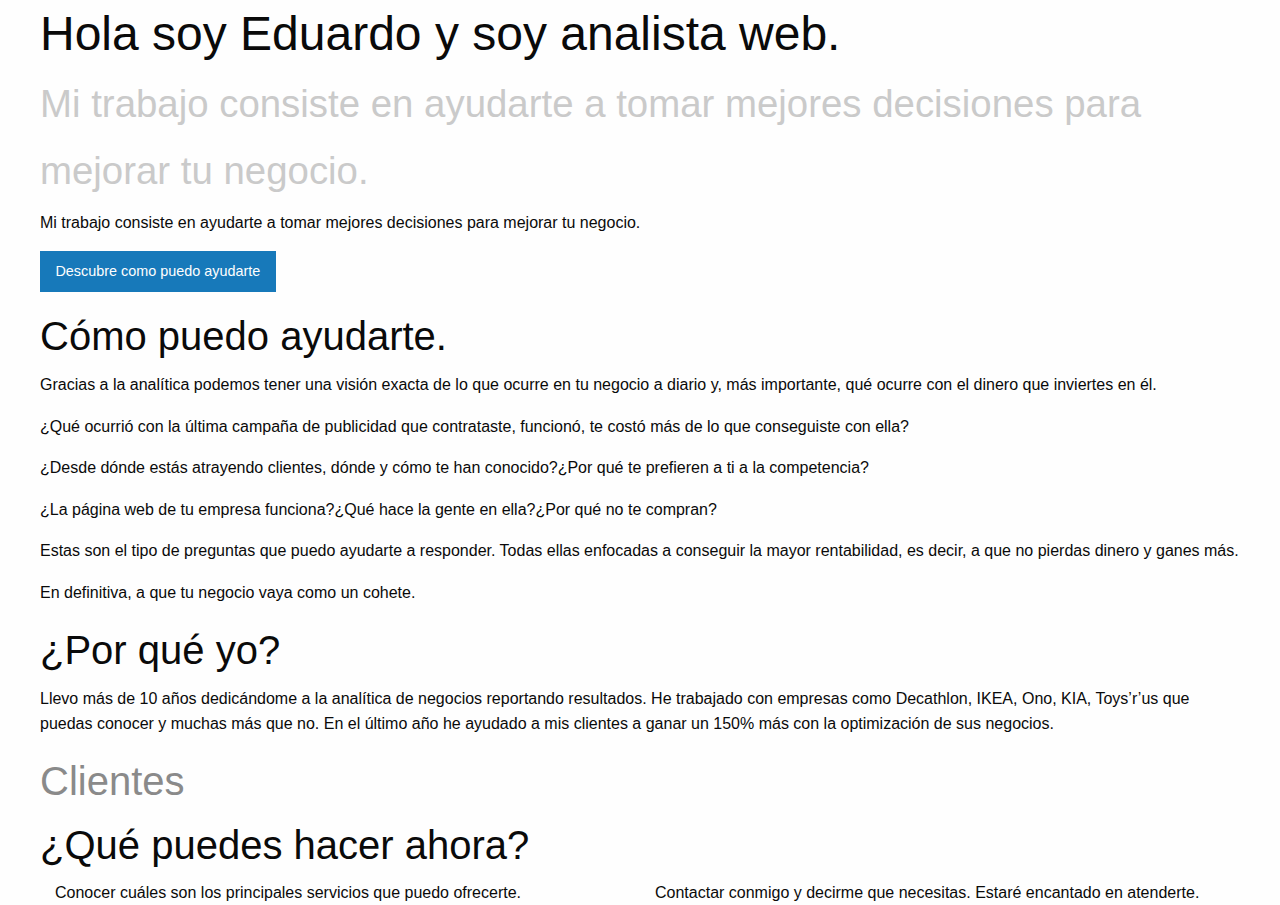
==== docs/index.html @ 40c100d5 "actualizació a /docs per adaptar a github" ====
<!doctype html>
<html class="no-js" lang="en">
  <head>
    <meta charset="utf-8" />
    <meta http-equiv="x-ua-compatible" content="ie=edge">
    <meta name="viewport" content="width=device-width, initial-scale=1.0">
    <title>Foundation for Sites</title>
    <link rel="stylesheet" href="assets/css/app.css">
  </head>
  <body>

    <div id="home" class="row">
    <section class="hero">
    	<h1>Hola soy Eduardo y soy analista web.
    	<br><small>Mi trabajo consiste en ayudarte a tomar mejores decisiones para mejorar tu negocio.</small></h1>
    	<p>Mi trabajo consiste en ayudarte a tomar mejores decisiones para mejorar tu negocio.</p>
    	<a class="button" href="servicios.html">Descubre como puedo ayudarte</a>  
    </section>
    <section class="how">
    	<h2>Cómo puedo ayudarte.</h2>
    	<p>Gracias a la analítica podemos tener una visión exacta de lo que ocurre en tu negocio a diario y, más importante, qué ocurre con el dinero que inviertes en él.</p>
    	<p>¿Qué ocurrió con la última campaña de publicidad que contrataste, funcionó, te costó más de lo que conseguiste con ella?</p>
    	<p>¿Desde dónde estás atrayendo clientes, dónde y cómo te han conocido?¿Por qué te prefieren a ti a la competencia?</p>
    	<p>¿La página web de tu empresa funciona?¿Qué hace la gente en ella?¿Por qué no te compran?</p>
    	<p>Estas son el tipo de preguntas que puedo ayudarte a responder. Todas ellas enfocadas a conseguir la mayor rentabilidad, es decir, a que no pierdas dinero y ganes más.</p>
    	<p>En definitiva, a que tu negocio vaya como un cohete.</p>
    </section>
    <section class="why">
    	<h2>¿Por qué yo?</h2>	
    	<p>Llevo más de 10 años dedicándome a la analítica de negocios reportando resultados. He trabajado con empresas como Decathlon, IKEA, Ono, KIA, Toys’r’us que puedas conocer y muchas más que no. En el último año he ayudado a mis clientes a ganar un 150% más con la optimización de sus negocios.</p>
    	<h2 class="subheader">Clientes</h2>
    </section>
    <section class="next">
    	<h2>¿Qué puedes hacer ahora?</h2>	
    	<div class="small-12 medium-6 columns">Conocer cuáles son los principales servicios que puedo ofrecerte.</div>
    	<div class="small-12 medium-6 columns">Contactar conmigo y decirme que necesitas. Estaré encantado en atenderte.</div>
    </section>
    </div>
    

    <script src="assets/js/app.js"></script>
  </body>
</html>
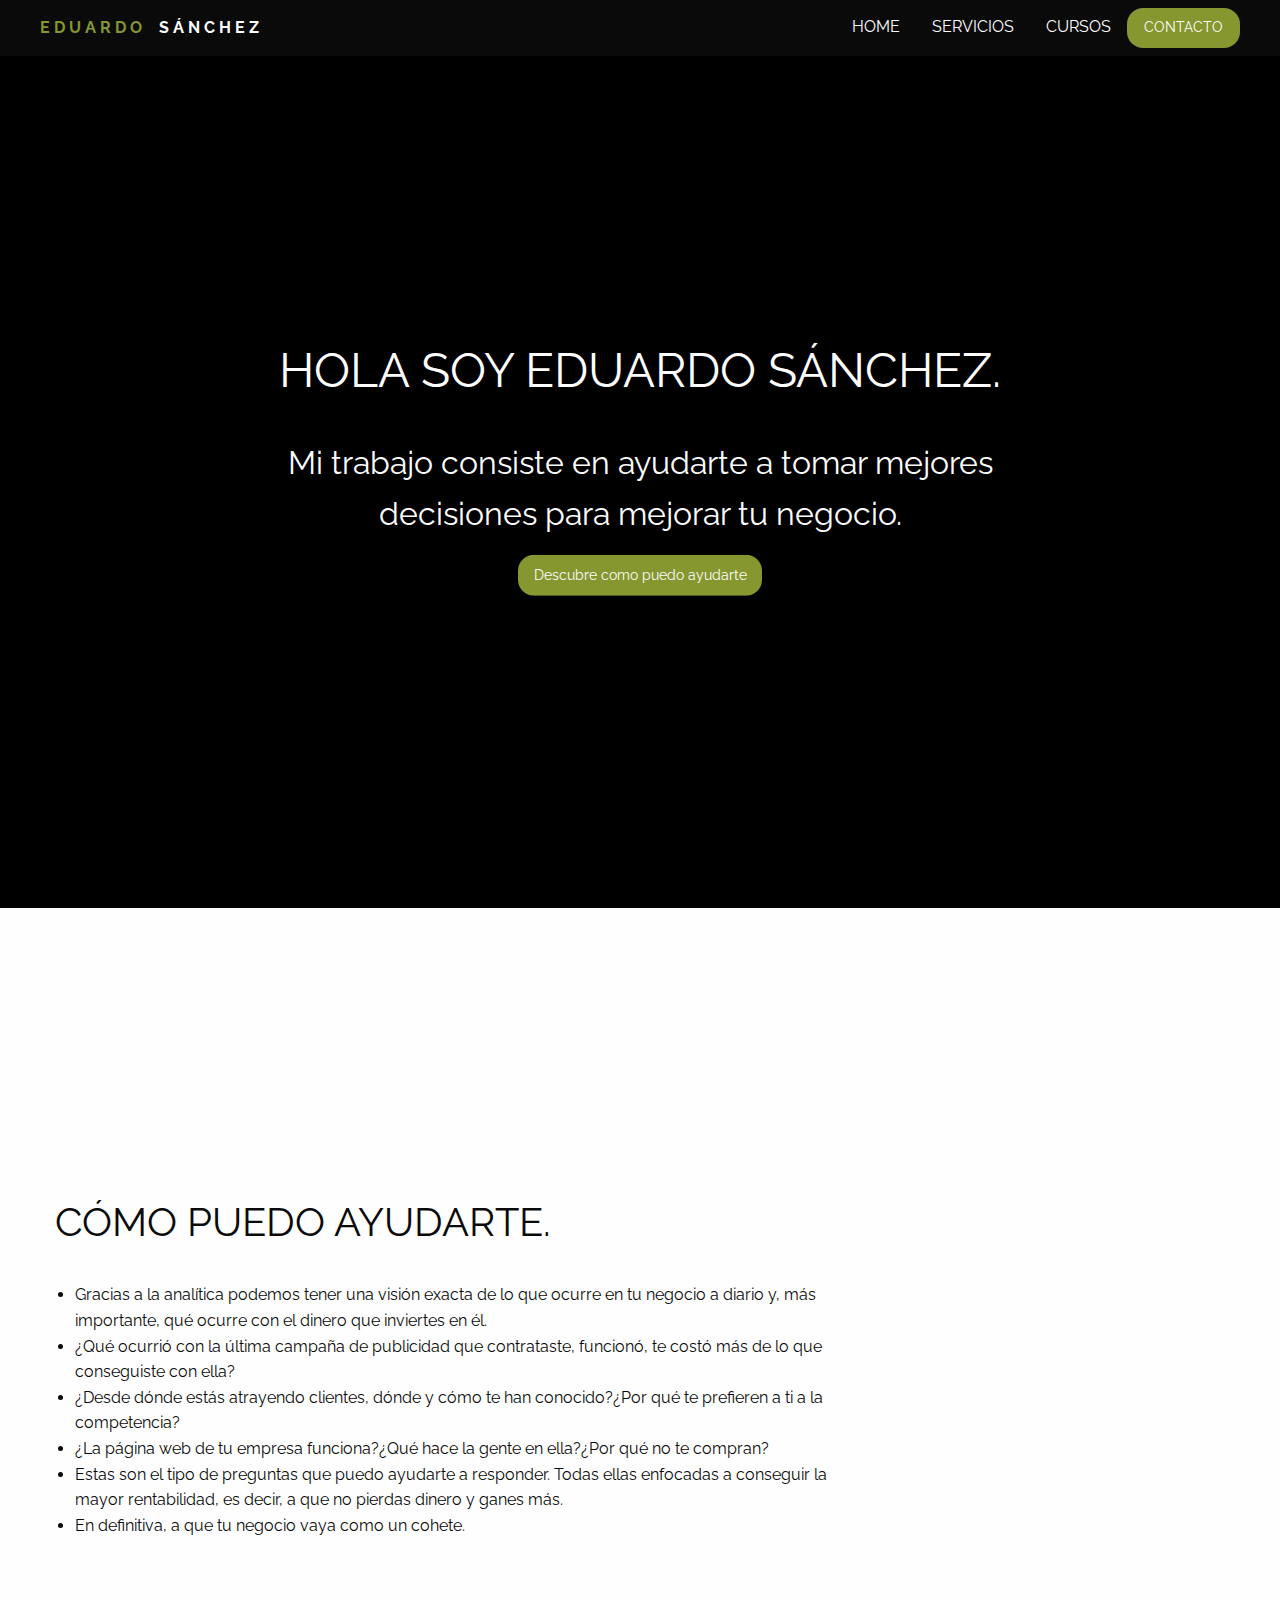
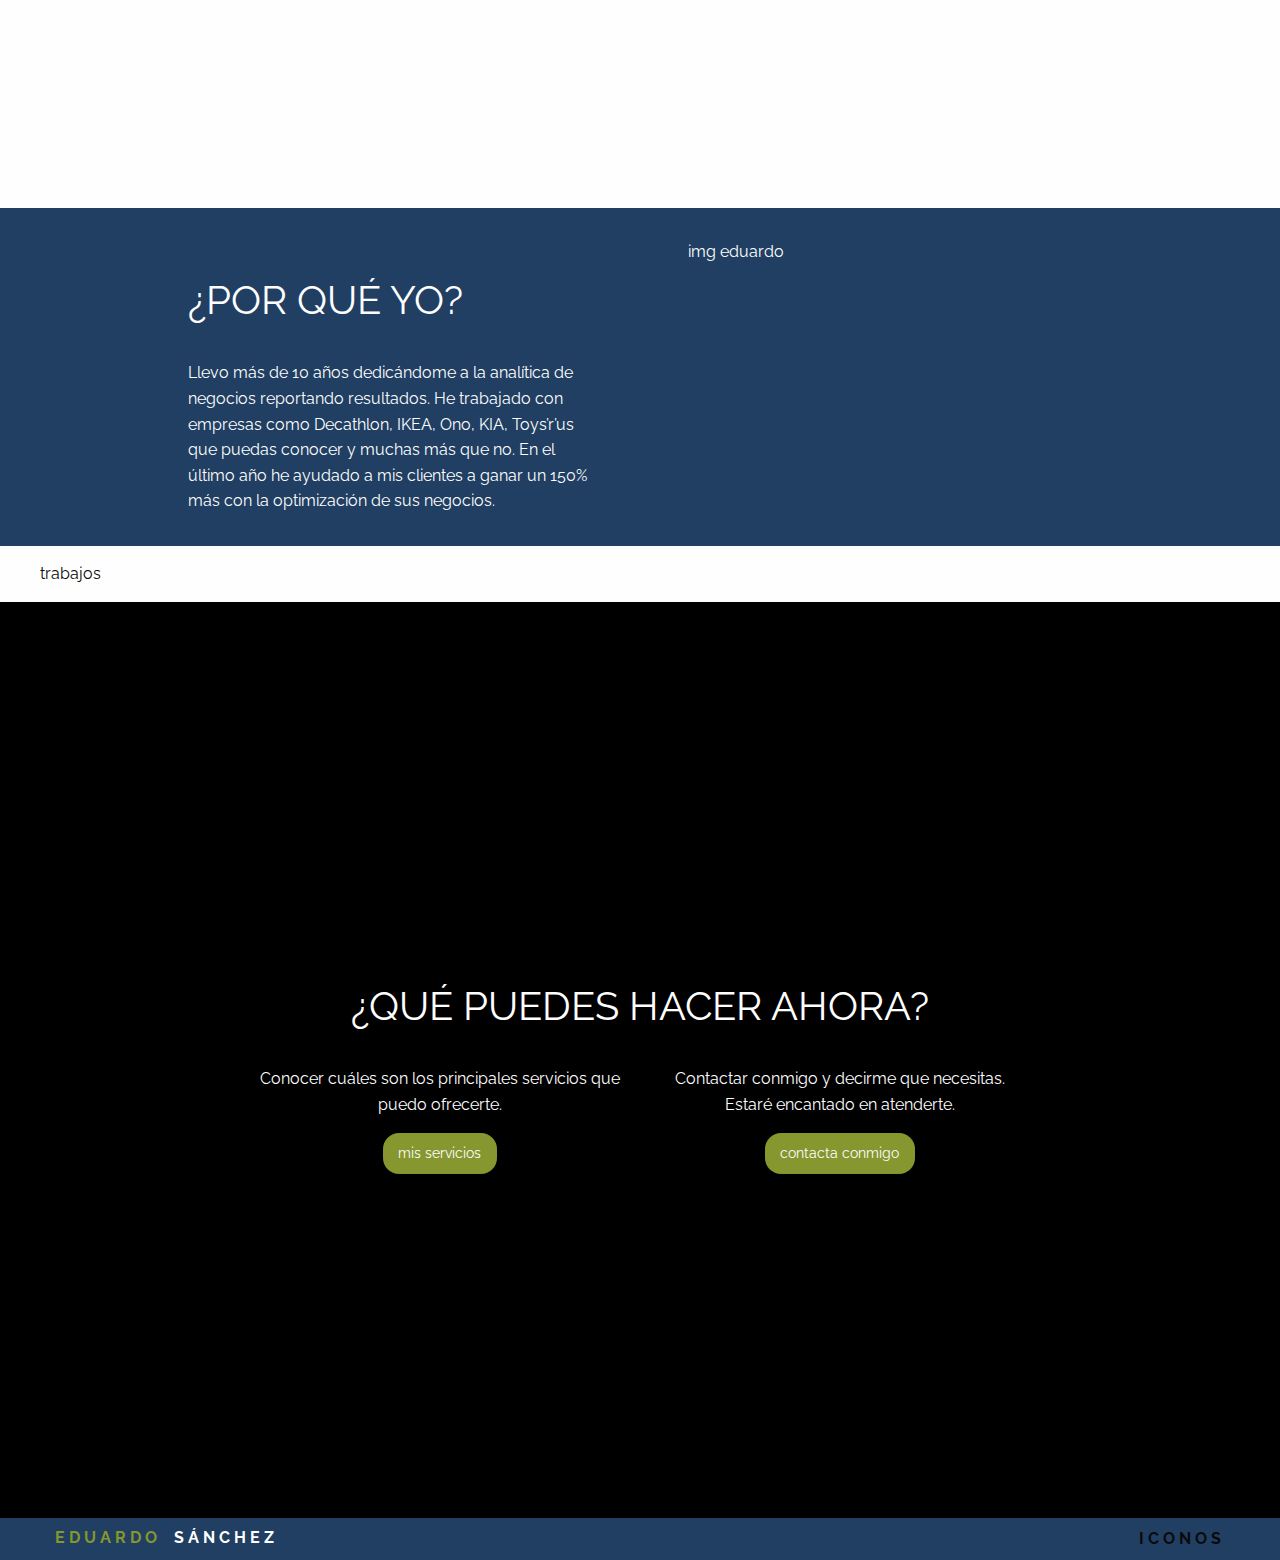
==== commit 5b68b988: "actualització estils, falten imatges, pagina cursos i links" ====
--- a/docs/index.html
+++ b/docs/index.html
@@ -9,36 +9,100 @@
     <link rel="stylesheet" href="assets/css/app.css">
   </head>
   <body>
-
-    <div id="home" class="row">
-    <section class="hero">
-    	<h1>Hola soy Eduardo y soy analista web.
-    	<br><small>Mi trabajo consiste en ayudarte a tomar mejores decisiones para mejorar tu negocio.</small></h1>
+    <header id="headerblog">
+      <div class="top-bar-container" data-sticky-container>
+        <div class="sticky" data-sticky data-options="marginTop: 0;stickyOn: small;" style="width:100%">
+         <div class="title-bar" data-responsive-toggle="main-menu" data-hide-for="medium">
+           <div class="row">
+             <div class="top-bar-left"><a href="http://www.unicorninteriors.es">eduardo <span>sánchez</span></a></div>
+             <div class="top-bar-right"> <button class="menu-icon" type="button" data-toggle="main-menu"></button></div>
+           </div>
+       </div>
+       <div class="top-bar" id="main-menu">
+         <div class="row">
+       <div class="top-bar-left">
+             <div class="top-bar-left"><a href="http://www.unicorninteriors.es">eduardo <span>sánchez</span></a></div>
+       </div>
+       <div class="top-bar-right">
+           <ul class=" medium-horizontal vertical dropdown menu" data-responsive-menu="accordion medium-dropdown">
+             <li><a href="index.html">Home</a> </li>
+             <li><a href="servicios.html">servicios</a> </li>
+             <li><a href="cursos.html">cursos</a> </li>
+             <li><a href="contacto.html" class="button">contacto</a> </li>
+           </ul>
+       </div>
+       </div>
+       </div>
+       </div>
+     </div>
+    </header>
+    <div id="home">
+    <section class="hero row">
+    	<div class="content">
+    	<div class="small-centered text-center small-12 medium-9 columns">
+    	<h1>Hola soy Eduardo Sánchez.</h1>
     	<p>Mi trabajo consiste en ayudarte a tomar mejores decisiones para mejorar tu negocio.</p>
-    	<a class="button" href="servicios.html">Descubre como puedo ayudarte</a>  
+    	<a class="button" href="servicios.html">Descubre como puedo ayudarte</a>
+    	</div>
+    	</div>
     </section>
     <section class="how">
-    	<h2>Cómo puedo ayudarte.</h2>
-    	<p>Gracias a la analítica podemos tener una visión exacta de lo que ocurre en tu negocio a diario y, más importante, qué ocurre con el dinero que inviertes en él.</p>
-    	<p>¿Qué ocurrió con la última campaña de publicidad que contrataste, funcionó, te costó más de lo que conseguiste con ella?</p>
-    	<p>¿Desde dónde estás atrayendo clientes, dónde y cómo te han conocido?¿Por qué te prefieren a ti a la competencia?</p>
-    	<p>¿La página web de tu empresa funciona?¿Qué hace la gente en ella?¿Por qué no te compran?</p>
-    	<p>Estas son el tipo de preguntas que puedo ayudarte a responder. Todas ellas enfocadas a conseguir la mayor rentabilidad, es decir, a que no pierdas dinero y ganes más.</p>
-    	<p>En definitiva, a que tu negocio vaya como un cohete.</p>
+    	<div class="row">
+    		<div class="content">
+    			<div class="small-12 medium-8 columns">
+    				<h2>Cómo puedo ayudarte.</h2>
+    				<ul>
+    				<li>Gracias a la analítica podemos tener una visión exacta de lo que ocurre en tu negocio a diario y, más importante, qué ocurre con el dinero que inviertes en él.</li>
+    				<li>¿Qué ocurrió con la última campaña de publicidad que contrataste, funcionó, te costó más de lo que conseguiste con ella?</li>
+    				<li>¿Desde dónde estás atrayendo clientes, dónde y cómo te han conocido?¿Por qué te prefieren a ti a la competencia?</li>
+    				<li>¿La página web de tu empresa funciona?¿Qué hace la gente en ella?¿Por qué no te compran?</li>
+    				<li>Estas son el tipo de preguntas que puedo ayudarte a responder. Todas ellas enfocadas a conseguir la mayor rentabilidad, es decir, a que no pierdas dinero y ganes más.</li>
+    				<li>En definitiva, a que tu negocio vaya como un cohete.</li>
+    				</ul>
+    			</div>
+    			<div class="medium-8 columns">
+    
+    			</div>
+    		</div>
+    	</div>
     </section>
     <section class="why">
-    	<h2>¿Por qué yo?</h2>	
-    	<p>Llevo más de 10 años dedicándome a la analítica de negocios reportando resultados. He trabajado con empresas como Decathlon, IKEA, Ono, KIA, Toys’r’us que puedas conocer y muchas más que no. En el último año he ayudado a mis clientes a ganar un 150% más con la optimización de sus negocios.</p>
-    	<h2 class="subheader">Clientes</h2>
+    	<div class="row">
+    	<div class="small-12 medium-5 medium-offset-1 columns">
+    		<h2>¿Por qué yo?</h2>
+    		<p>Llevo más de 10 años dedicándome a la analítica de negocios reportando resultados. He trabajado con empresas como Decathlon, IKEA, Ono, KIA, Toys’r’us que puedas conocer y muchas más que no. En el último año he ayudado a mis clientes a ganar un 150% más con la optimización de sus negocios.</p>
+    	</div>
+    	<div class="small-12 medium-5 end columns">
+     img eduardo
+    	</div>
+    
+    </div>
+    	<div class="clientes">
+    		<div class="row">
+    					trabajos
+    		</div>
+    	</div>
     </section>
-    <section class="next">
-    	<h2>¿Qué puedes hacer ahora?</h2>	
-    	<div class="small-12 medium-6 columns">Conocer cuáles son los principales servicios que puedo ofrecerte.</div>
-    	<div class="small-12 medium-6 columns">Contactar conmigo y decirme que necesitas. Estaré encantado en atenderte.</div>
+    
+    <section class="next row text-center">
+    	<div class="content">
+    	<div class="columns"><h2>¿Qué puedes hacer ahora?</h2></div>
+    	<div class="small-12 medium-4 medium-offset-2 columns"><p>Conocer cuáles son los principales servicios que puedo ofrecerte.</p><a href="servicios.html" class="button">mis servicios</a></div>
+    	<div class="small-12 medium-4 end columns"><p>Contactar conmigo y decirme que necesitas. Estaré encantado en atenderte.</p><a href="contacto.html" class="button">contacta conmigo</a></div>
+    	</div>
     </section>
     </div>
     
-
+    <footer>
+      <div class="row">
+             <div class="small-12 medium-6 columns">
+                <a href="http://www.unicorninteriors.es">eduardo <span>sánchez</span></a>
+             </div>
+             <div class="small-12 medium-6 columns text-center medium-text-right">
+               <p>iconos</p>
+             </div>
+      </div>
+    </footer>
     <script src="assets/js/app.js"></script>
   </body>
-</html>+</html>
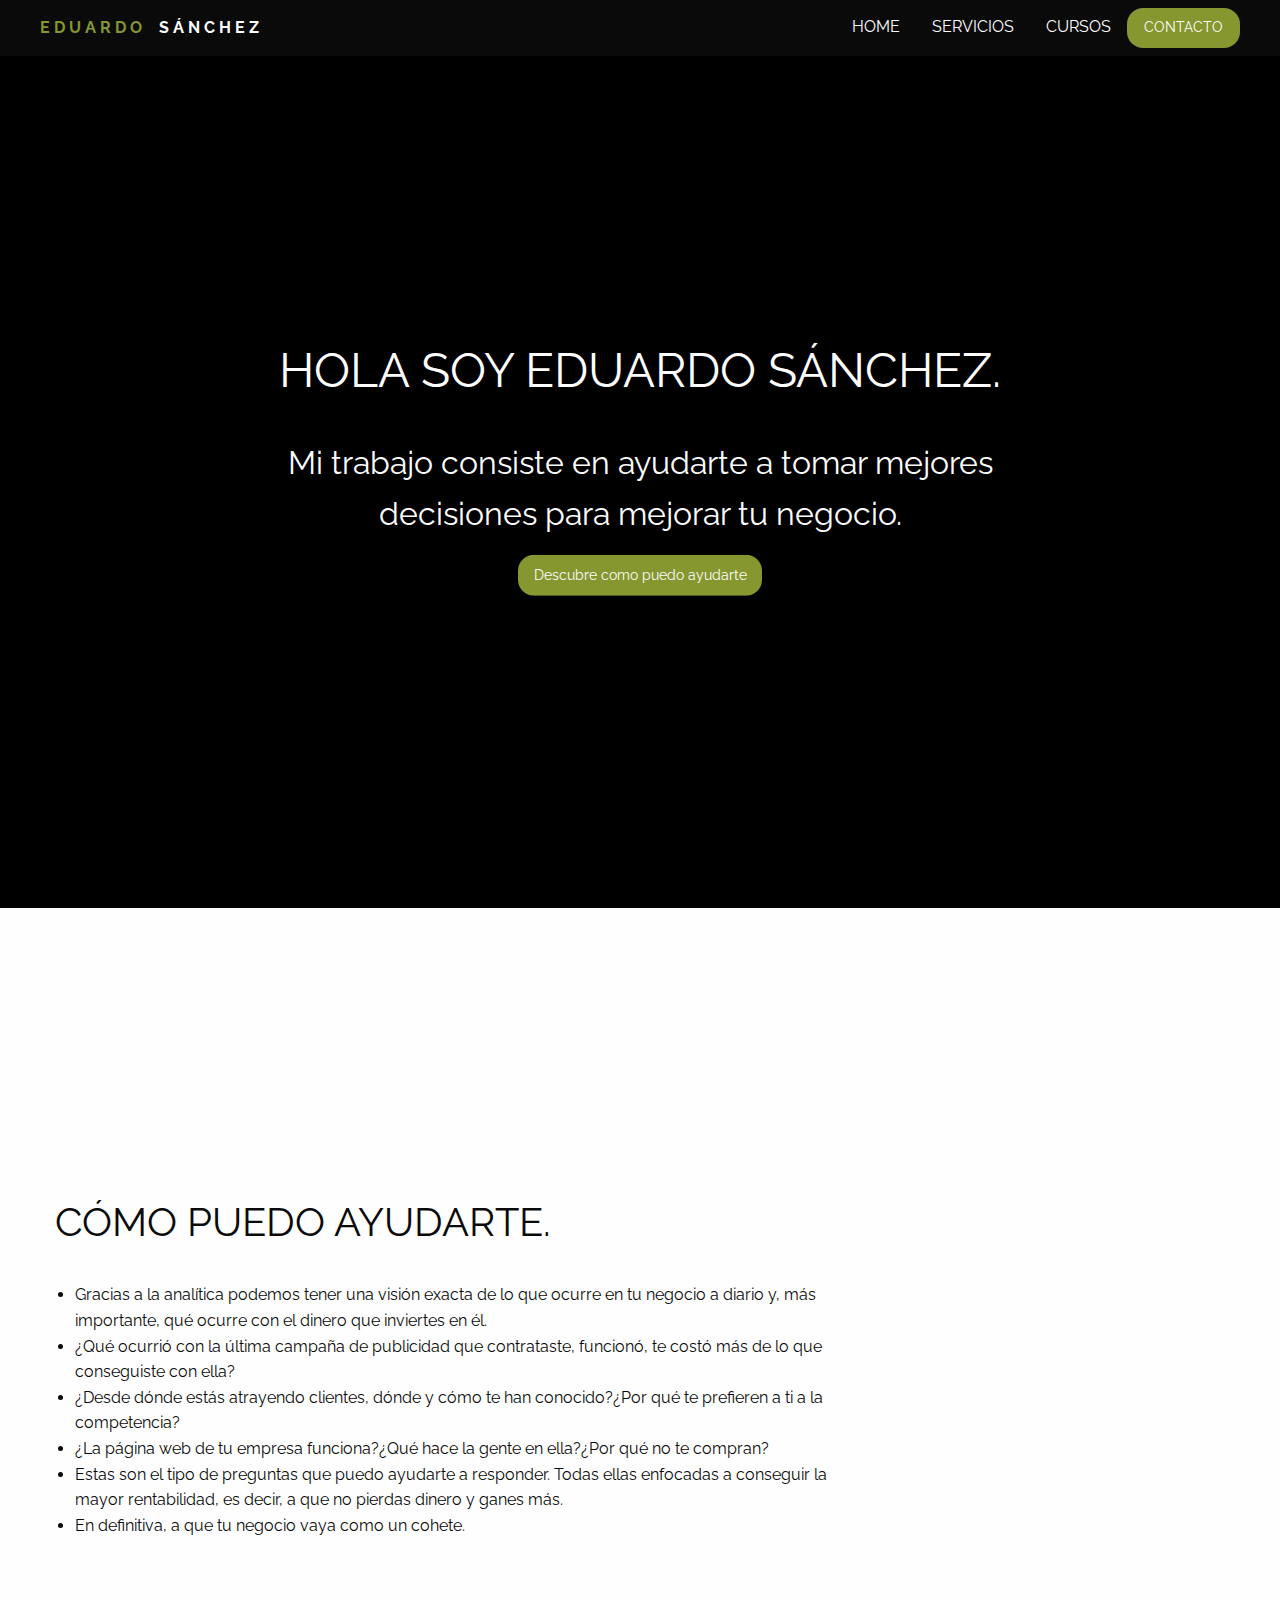
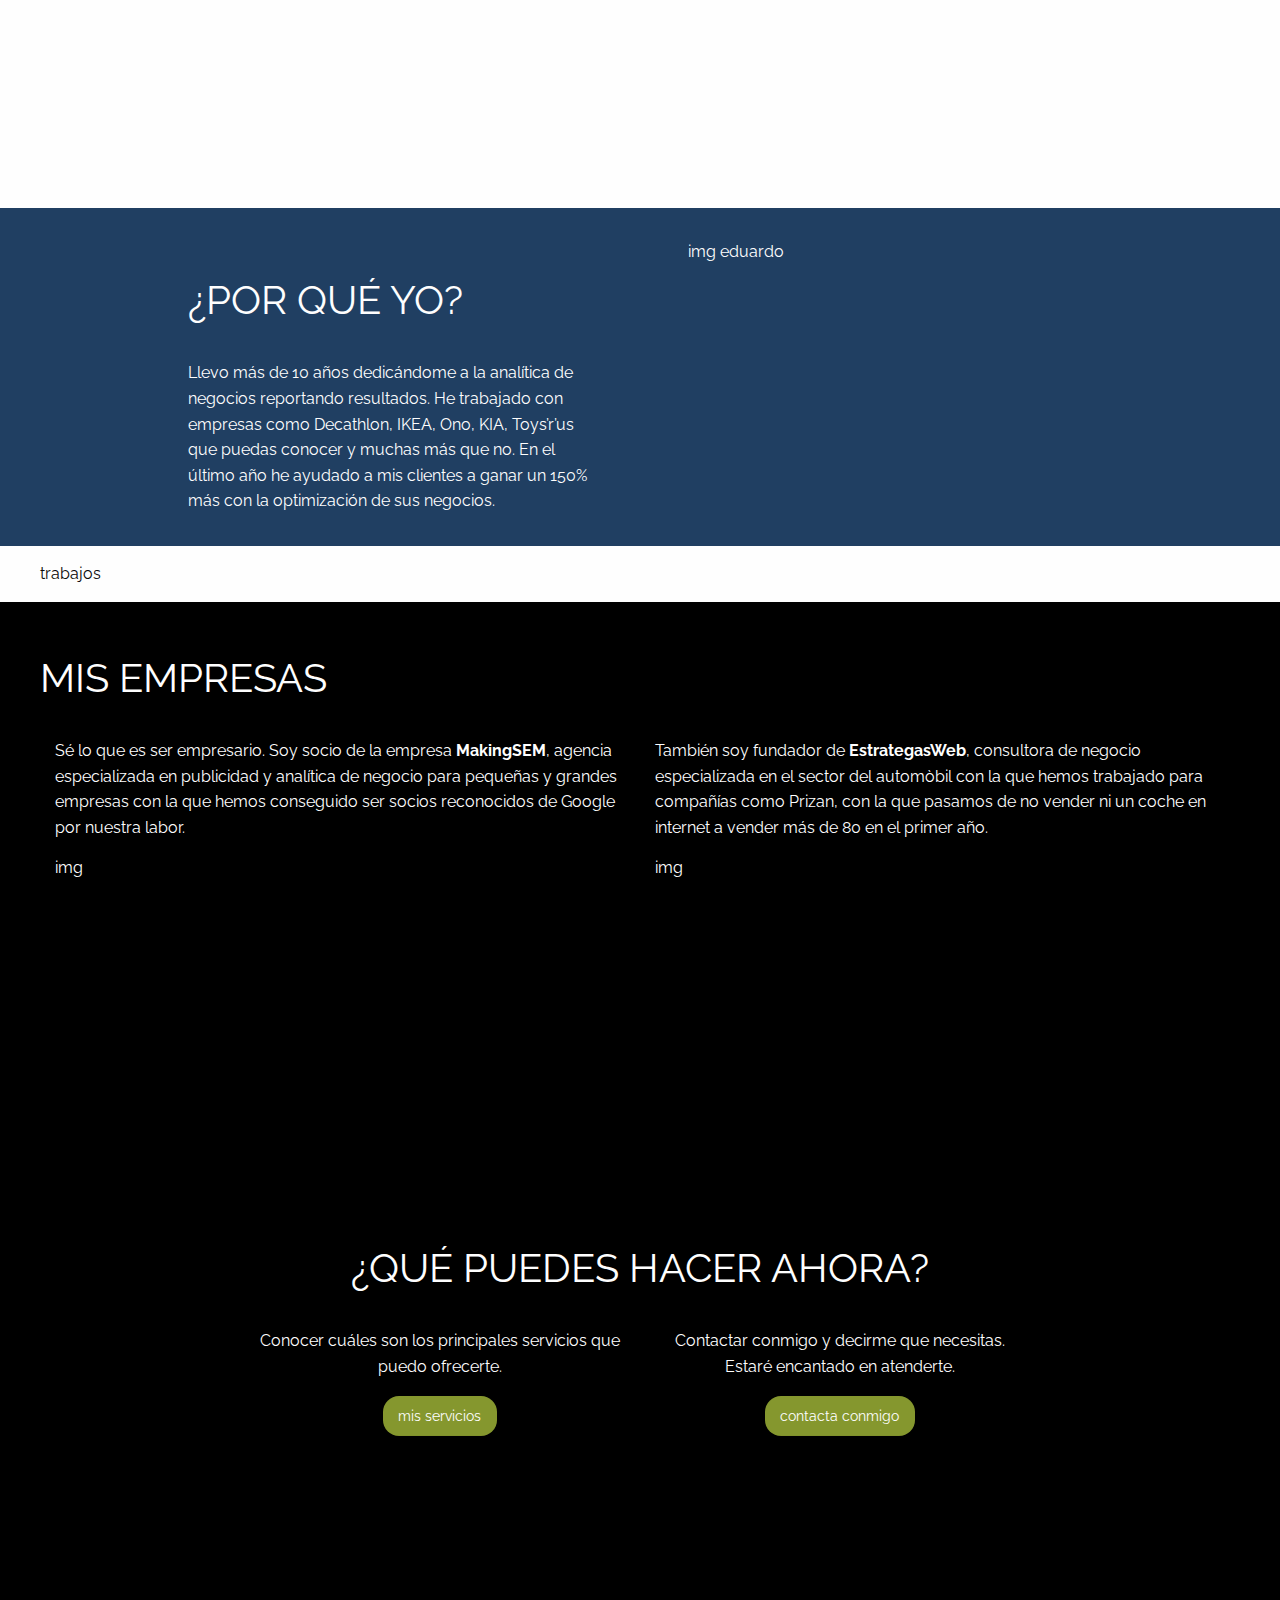
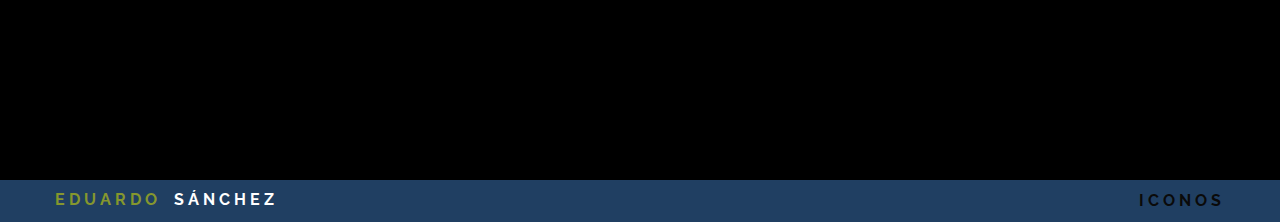
==== commit 9f0e744e: "afegir secció -mis empresas-" ====
--- a/docs/index.html
+++ b/docs/index.html
@@ -14,14 +14,14 @@
         <div class="sticky" data-sticky data-options="marginTop: 0;stickyOn: small;" style="width:100%">
          <div class="title-bar" data-responsive-toggle="main-menu" data-hide-for="medium">
            <div class="row">
-             <div class="top-bar-left"><a href="http://www.unicorninteriors.es">eduardo <span>sánchez</span></a></div>
+             <div class="top-bar-left"><a href="index.html">eduardo <span>sánchez</span></a></div>
              <div class="top-bar-right"> <button class="menu-icon" type="button" data-toggle="main-menu"></button></div>
            </div>
        </div>
        <div class="top-bar" id="main-menu">
          <div class="row">
        <div class="top-bar-left">
-             <div class="top-bar-left"><a href="http://www.unicorninteriors.es">eduardo <span>sánchez</span></a></div>
+             <div class="top-bar-left"><a href="index.html">eduardo <span>sánchez</span></a></div>
        </div>
        <div class="top-bar-right">
            <ul class=" medium-horizontal vertical dropdown menu" data-responsive-menu="accordion medium-dropdown">
@@ -83,7 +83,18 @@
     		</div>
     	</div>
     </section>
+    <section class="empresas row">
+    	<h2>Mis empresas</h2>
+    	<div class="small-12 medium-6 columns">
+    		<p>Sé lo que es ser empresario. Soy socio de la empresa <b>MakingSEM</b>, agencia especializada en publicidad y analítica de negocio para pequeñas y grandes empresas con la que hemos conseguido ser socios reconocidos de Google por nuestra labor. </p>
+    		img
+    	</div>
+    	<div class="small-12 medium-6 columns">
+    		<p>También soy fundador de <b>EstrategasWeb</b>, consultora de negocio especializada en el sector del automòbil con la que hemos trabajado para compañías como Prizan, con la que pasamos de no vender ni un coche en internet a vender más de 80 en el primer año.</p>
+    		img
+    	</div>
     
+    </section>
     <section class="next row text-center">
     	<div class="content">
     	<div class="columns"><h2>¿Qué puedes hacer ahora?</h2></div>
@@ -96,7 +107,7 @@
     <footer>
       <div class="row">
              <div class="small-12 medium-6 columns">
-                <a href="http://www.unicorninteriors.es">eduardo <span>sánchez</span></a>
+                <a href="index.html">eduardo <span>sánchez</span></a>
              </div>
              <div class="small-12 medium-6 columns text-center medium-text-right">
                <p>iconos</p>
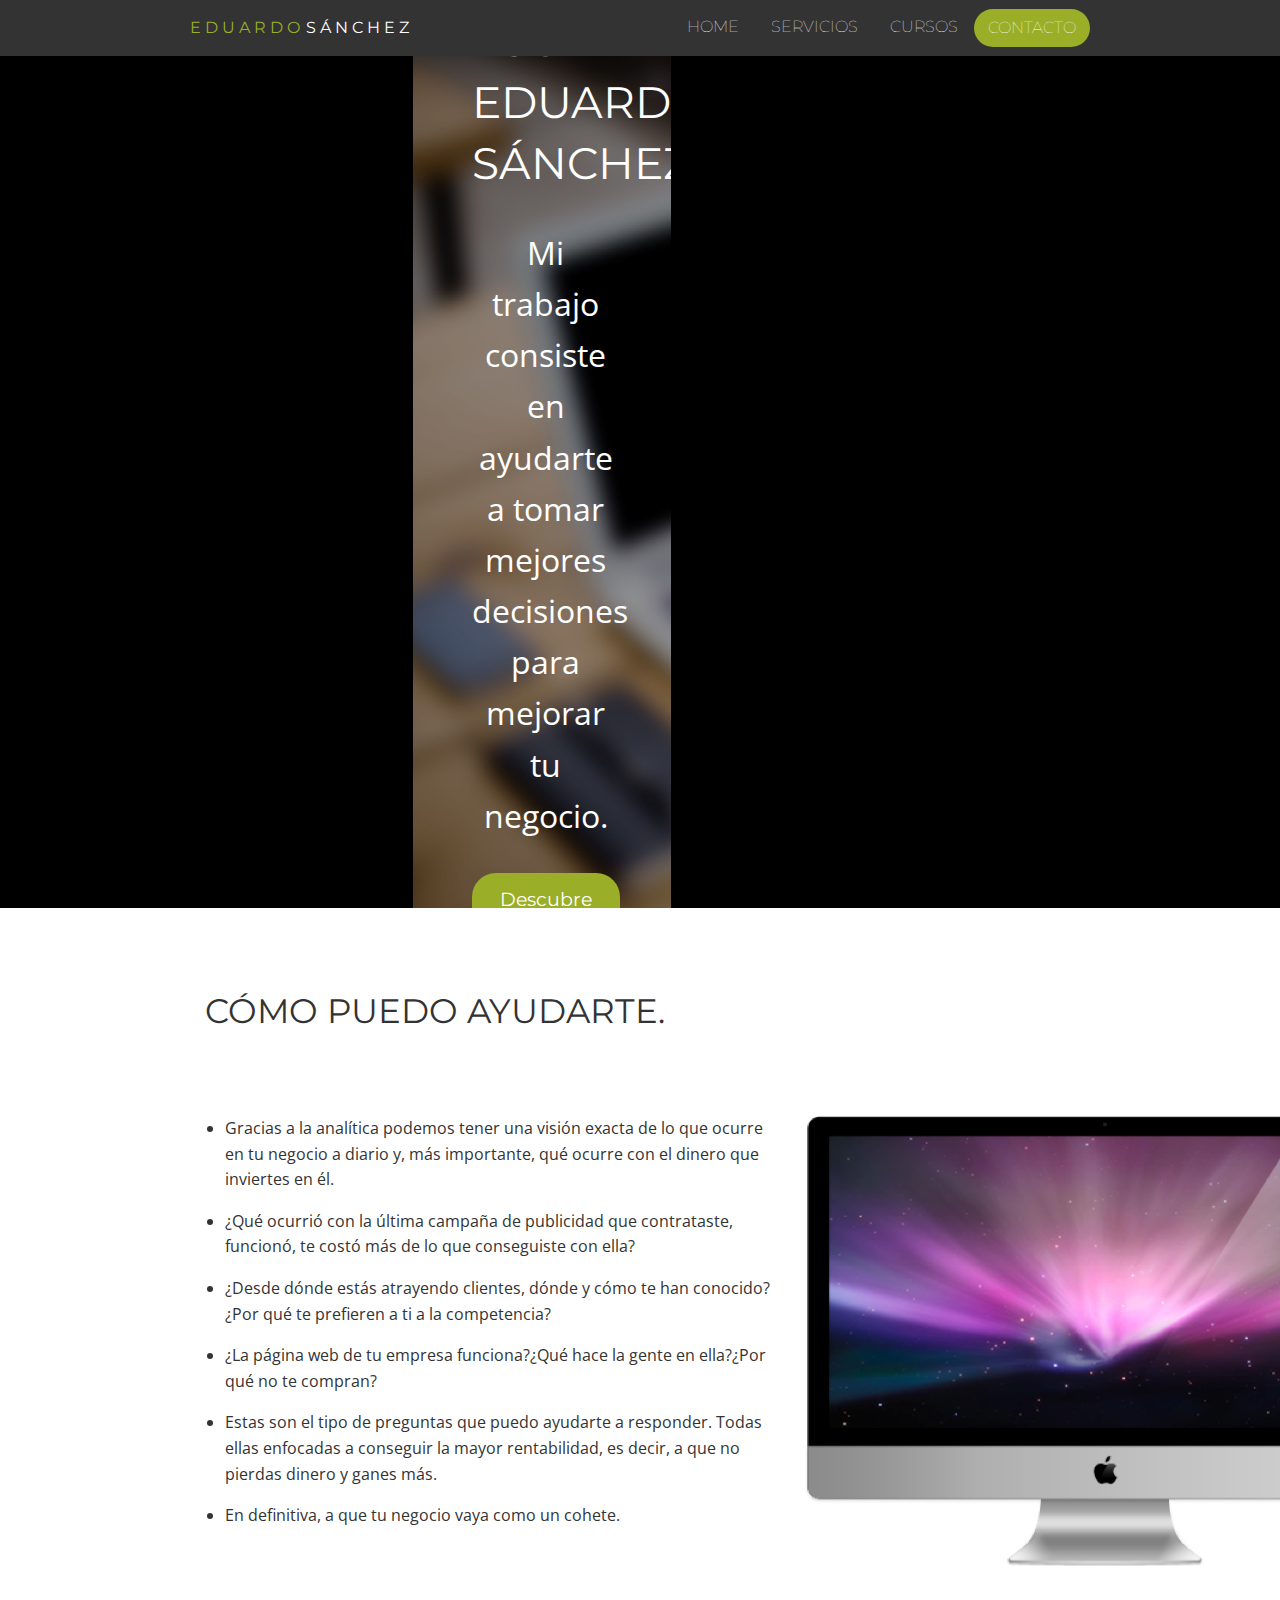
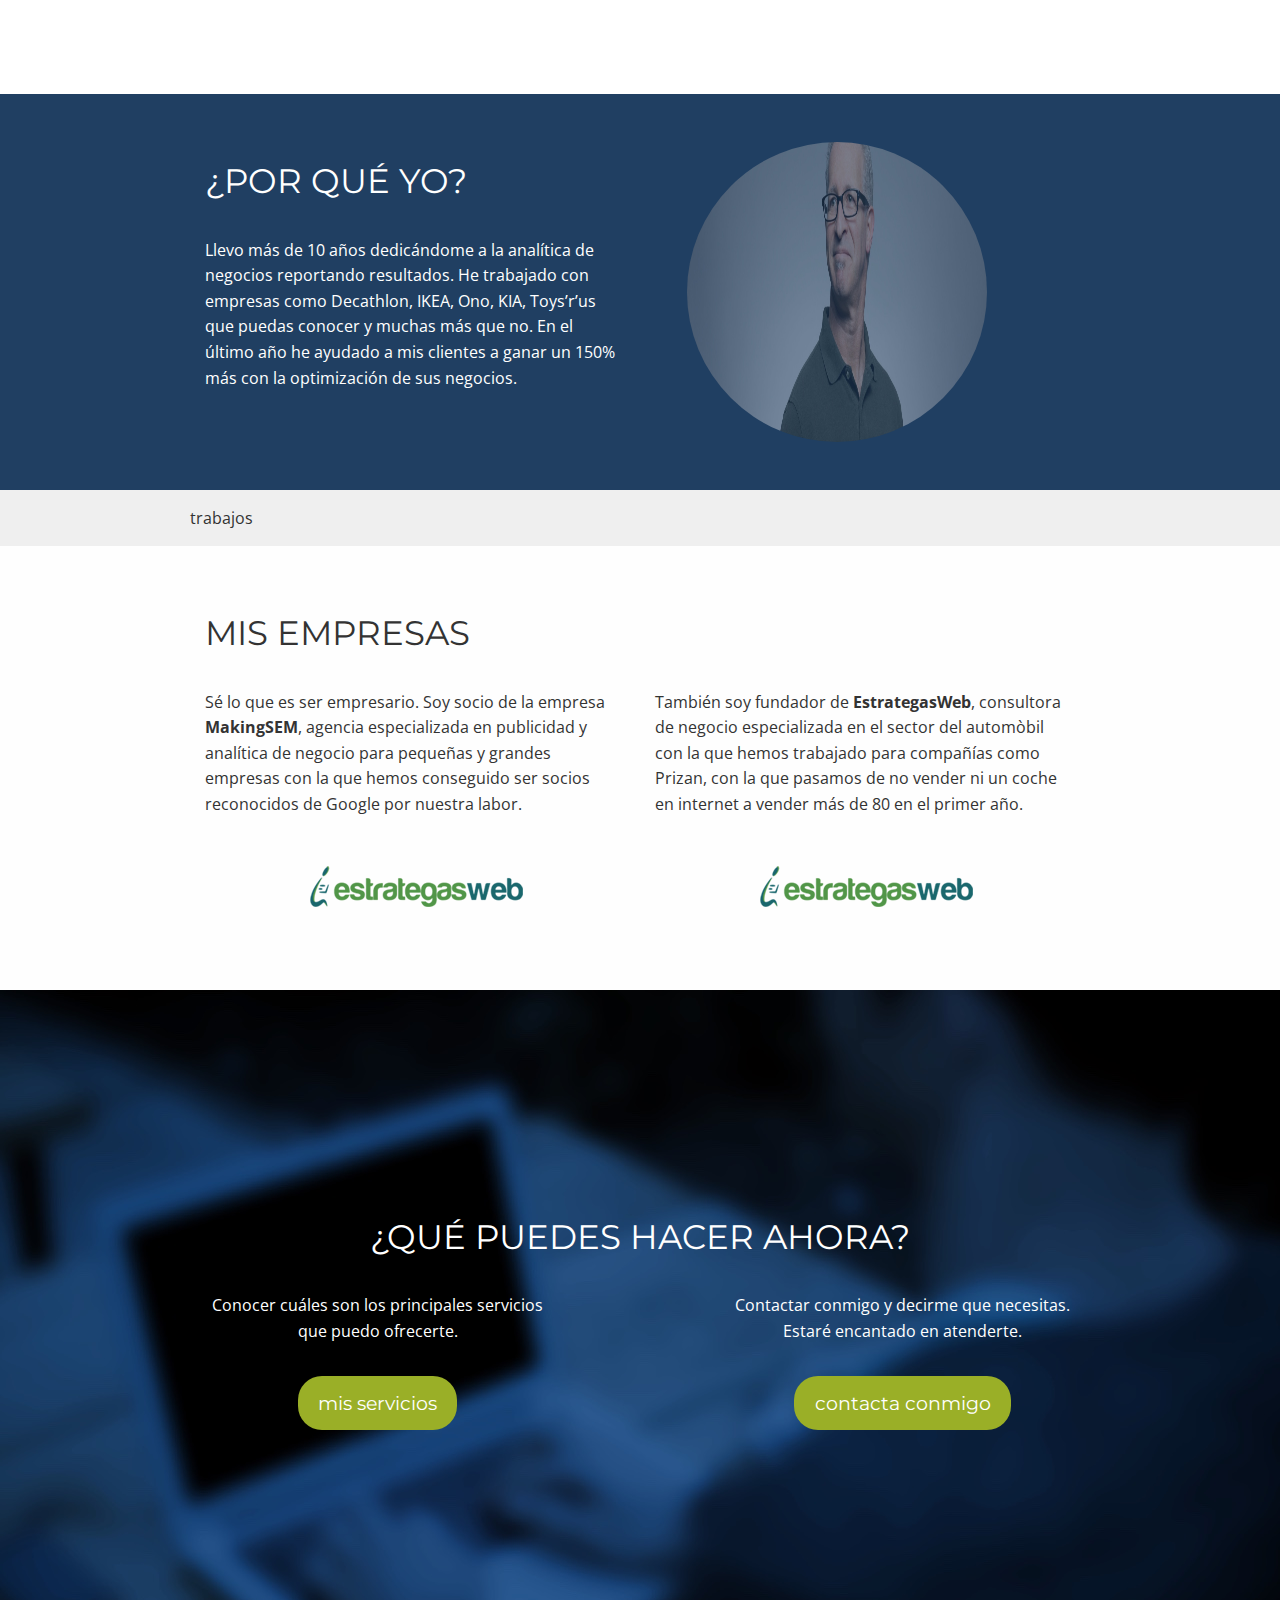
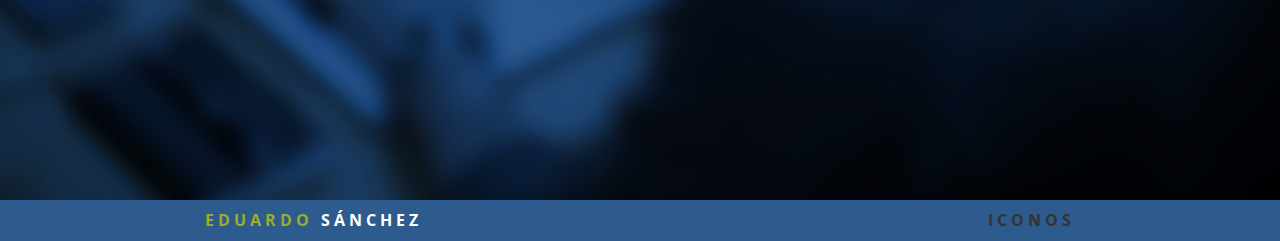
==== commit d9bf3aac: "actualització imatges + cursos + correcions toni" ====
--- a/docs/index.html
+++ b/docs/index.html
@@ -37,20 +37,22 @@
      </div>
     </header>
     <div id="home">
-    <section class="hero row">
-    	<div class="content">
-    	<div class="small-centered text-center small-12 medium-9 columns">
-    	<h1>Hola soy Eduardo Sánchez.</h1>
-    	<p>Mi trabajo consiste en ayudarte a tomar mejores decisiones para mejorar tu negocio.</p>
+    	<section class="hero">
+    		<div class="content">
+    		<div class="small-centered text-center small-12 medium-8 columns">
+    			<h1>Hola soy Eduardo Sánchez.</h1>
+    			<p>Mi trabajo consiste en ayudarte a tomar mejores decisiones para mejorar tu negocio.</p>
     	<a class="button" href="servicios.html">Descubre como puedo ayudarte</a>
-    	</div>
-    	</div>
-    </section>
+    		</div>
+    		</div>
+    	</section>
+    
     <section class="how">
     	<div class="row">
-    		<div class="content">
-    			<div class="small-12 medium-8 columns">
+    			<div class="columns">
     				<h2>Cómo puedo ayudarte.</h2>
+    			</div>
+    			<div class="small-12 medium-8 columns ">
     				<ul>
     				<li>Gracias a la analítica podemos tener una visión exacta de lo que ocurre en tu negocio a diario y, más importante, qué ocurre con el dinero que inviertes en él.</li>
     				<li>¿Qué ocurrió con la última campaña de publicidad que contrataste, funcionó, te costó más de lo que conseguiste con ella?</li>
@@ -60,20 +62,19 @@
     				<li>En definitiva, a que tu negocio vaya como un cohete.</li>
     				</ul>
     			</div>
-    			<div class="medium-8 columns">
-    
+    			<div class="medium-4 columns ayudarte ">
+    				<img src="assets/img/mobile/imac.png" alt="">
     			</div>
     		</div>
-    	</div>
     </section>
     <section class="why">
     	<div class="row">
-    	<div class="small-12 medium-5 medium-offset-1 columns">
+    	<div class="small-12 medium-6 columns">
     		<h2>¿Por qué yo?</h2>
     		<p>Llevo más de 10 años dedicándome a la analítica de negocios reportando resultados. He trabajado con empresas como Decathlon, IKEA, Ono, KIA, Toys’r’us que puedas conocer y muchas más que no. En el último año he ayudado a mis clientes a ganar un 150% más con la optimización de sus negocios.</p>
     	</div>
-    	<div class="small-12 medium-5 end columns">
-     img eduardo
+    	<div class="small-12 medium-6 columns">
+    				<img src="assets/img/mobile/eduardosanchez.jpg" alt="Eduardo Sánchez">
     	</div>
     
     </div>
@@ -83,23 +84,26 @@
     		</div>
     	</div>
     </section>
-    <section class="empresas row">
-    	<h2>Mis empresas</h2>
+    <section class="empresas">
+    	<div class="row">
+    		<div class="columns">
+    				<h2>Mis empresas</h2>
+    		</div>
     	<div class="small-12 medium-6 columns">
     		<p>Sé lo que es ser empresario. Soy socio de la empresa <b>MakingSEM</b>, agencia especializada en publicidad y analítica de negocio para pequeñas y grandes empresas con la que hemos conseguido ser socios reconocidos de Google por nuestra labor. </p>
-    		img
+    				<img src="assets/img/mobile/makingsem.png" alt="MakingSEM" class="float-center">
     	</div>
     	<div class="small-12 medium-6 columns">
     		<p>También soy fundador de <b>EstrategasWeb</b>, consultora de negocio especializada en el sector del automòbil con la que hemos trabajado para compañías como Prizan, con la que pasamos de no vender ni un coche en internet a vender más de 80 en el primer año.</p>
-    		img
+    				<img src="assets/img/mobile/estrategasweb.png" alt="EstrategasWeb" class="float-center">
     	</div>
-    
+    </div>
     </section>
-    <section class="next row text-center">
-    	<div class="content">
+    <section class="next">
+    	<div class="row text-center">
     	<div class="columns"><h2>¿Qué puedes hacer ahora?</h2></div>
-    	<div class="small-12 medium-4 medium-offset-2 columns"><p>Conocer cuáles son los principales servicios que puedo ofrecerte.</p><a href="servicios.html" class="button">mis servicios</a></div>
-    	<div class="small-12 medium-4 end columns"><p>Contactar conmigo y decirme que necesitas. Estaré encantado en atenderte.</p><a href="contacto.html" class="button">contacta conmigo</a></div>
+    	<div class="small-12 medium-5 columns"><p>Conocer cuáles son los principales servicios que puedo ofrecerte.</p><a href="servicios.html" class="button">mis servicios</a></div>
+    	<div class="small-12 medium-5 medium-offset-2 end columns"><p>Contactar conmigo y decirme que necesitas. Estaré encantado en atenderte.</p><a href="contacto.html" class="button">contacta conmigo</a></div>
     	</div>
     </section>
     </div>
